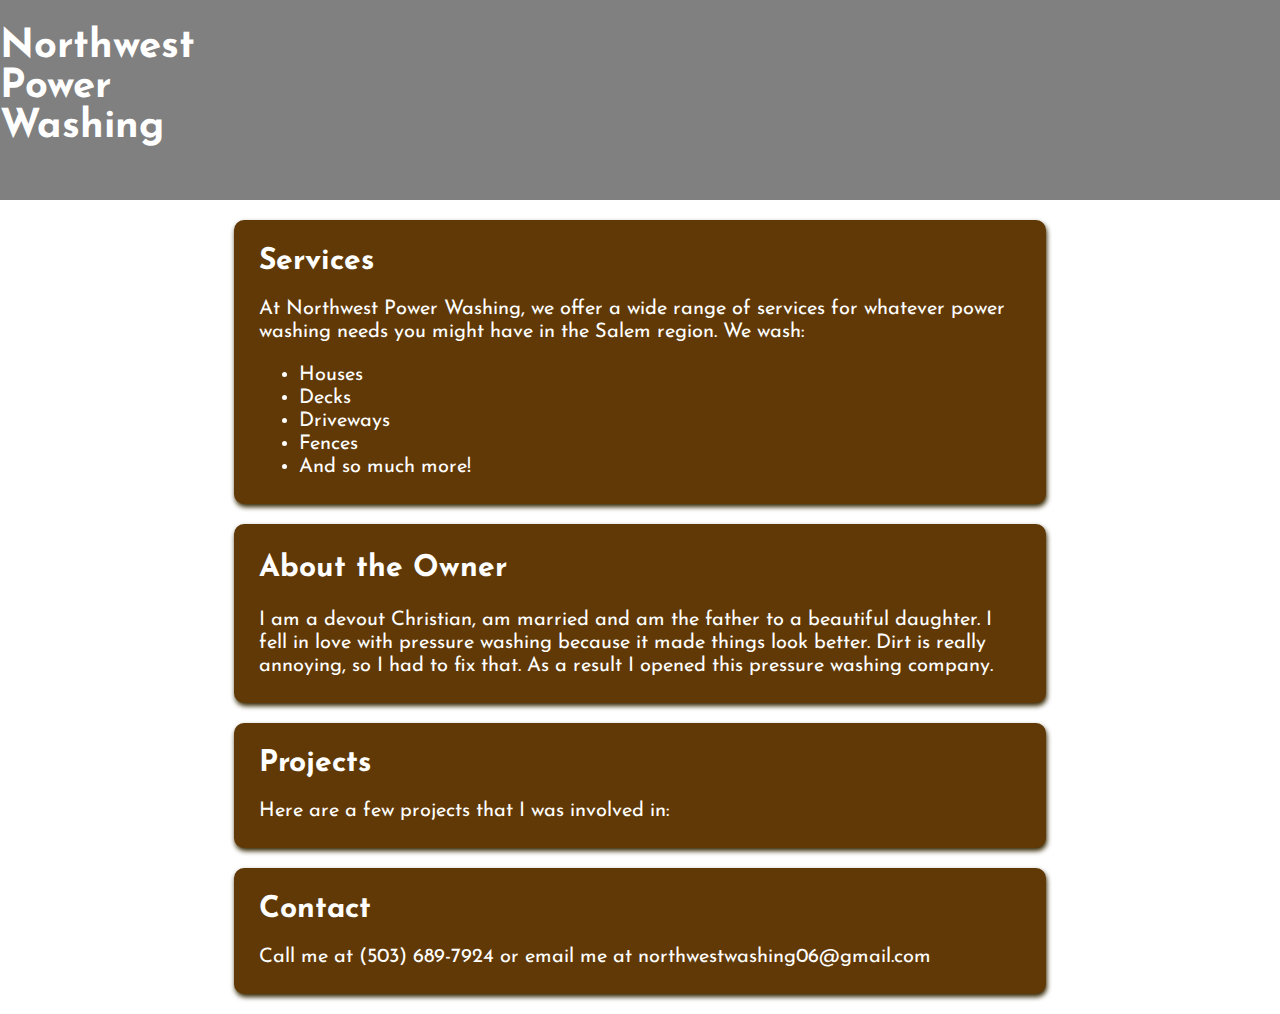
==== index.html @ b79ee86c "change: put each section into a box, and centered it" ====
<!DOCTYPE html>
<html lang="en-US">
  <head>
    <title>Northwest Power Washing</title>
    <link rel="stylesheet" href="styles.css" />
  </head>
  <body>
    <div>
      <div id="container-title">
        <h1 id="title">
          Northwest<br />
          Power<br />
          Washing
        </h1>
      </div>
      <div id="boxes">
        <div class="container-border">
          <div class="container-widget">
            <h2>Services</h2>
            <p>
              At Northwest Power Washing, we offer a wide range of services for
              whatever power washing needs you might have in the Salem region.
              We wash:
            </p>
            <ul>
              <li>Houses</li>
              <li>Decks</li>
              <li>Driveways</li>
              <li>Fences</li>
              <li>And so much more!</li>
            </ul>
          </div>
        </div>
        <div class="container-border">
          <div class="container-widget">
            <h2 id="h2-line-height">About the Owner</h2>
            <p>
              I am a devout Christian, am married and am the father to a
              beautiful daughter. I fell in love with pressure washing because
              it made things look better. Dirt is really annoying, so I had to
              fix that. As a result I opened this pressure washing company.
            </p>
          </div>
        </div>
        <div class="container-border">
          <div class="container-widget">
            <h2>Projects</h2>
            <p>Here are a few projects that I was involved in:</p>
          </div>
        </div>
        <div class="container-border">
          <div class="container-widget">
            <h2>Contact</h2>
            <p>
              Call me at ‭(503) 689-7924‬ or email me at
              northwestwashing06@gmail.com
            </p>
          </div>
        </div>
      </div>
    </div>
  </body>
</html>
---- styles.css ----
@import url('https://fonts.googleapis.com/css2?family=Josefin+Sans&display=swap');
body {
  font-family: 'Josefin Sans', sans-serif;
  margin: 0px;
}

#h2-line-height {
  line-height: 30px;
}

.container-border {
  margin: 10px;
  border: 0px, solid;
  border-radius: 10px;
  background-color: rgb(96, 57, 6);
  box-shadow: 1px 3px 5px #342702;
  color: white;
}

.container-widget {
  margin: 20px;
  padding: 5px;
  font-size: 20px;
  line-height: 23px;
  /* width: 65%; */
    /* margin: 0 auto; */
}

#boxes {
  margin: 0 auto;
}


#container-title{
  background-color: gray;
  height: 200px;
  display: flex;
  overflow: hidden;
  margin: 0 auto;
}

#title {
  display: flex;
  font-size: 100px;
  color: white;
}

/* Transitioning from mobile to desktop */
@media (min-width: 700px){
  #boxes {
    width: 65%;
  }
  #title {
    font-size: 40px;
  }
}
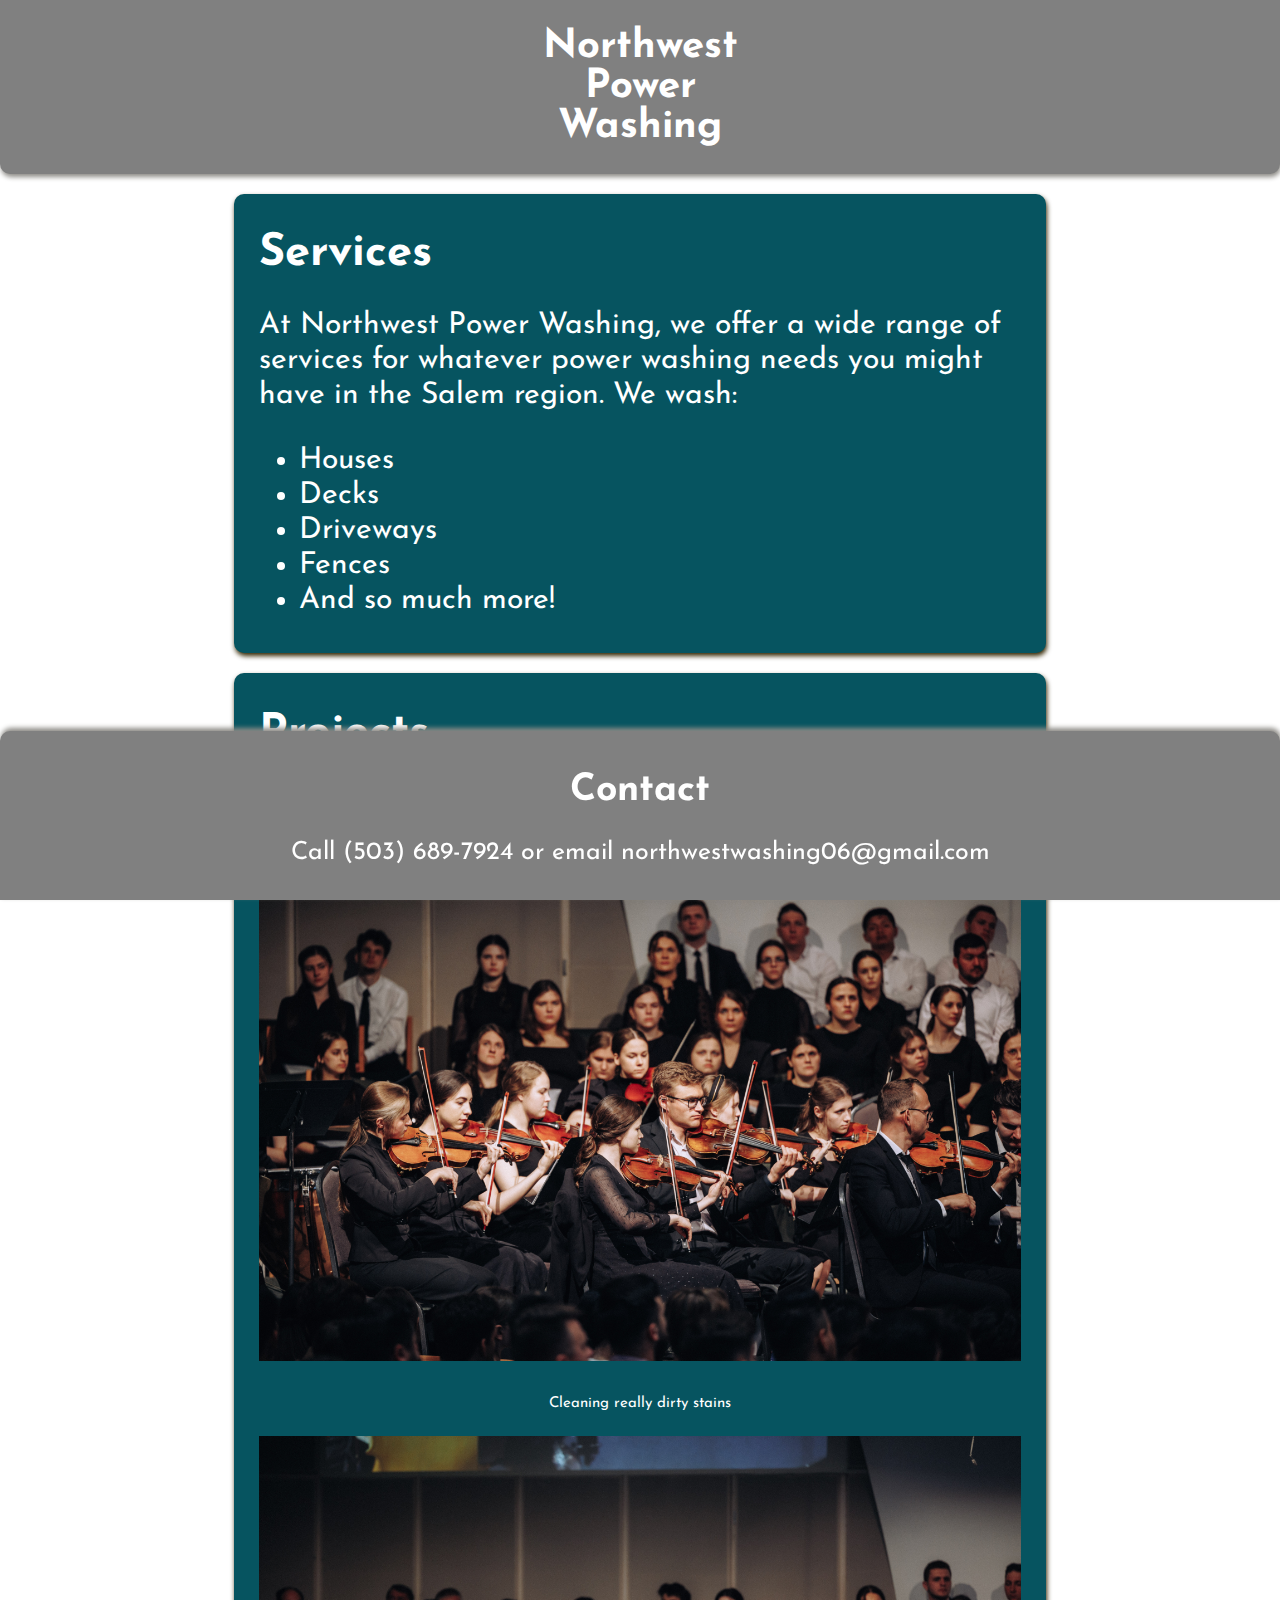
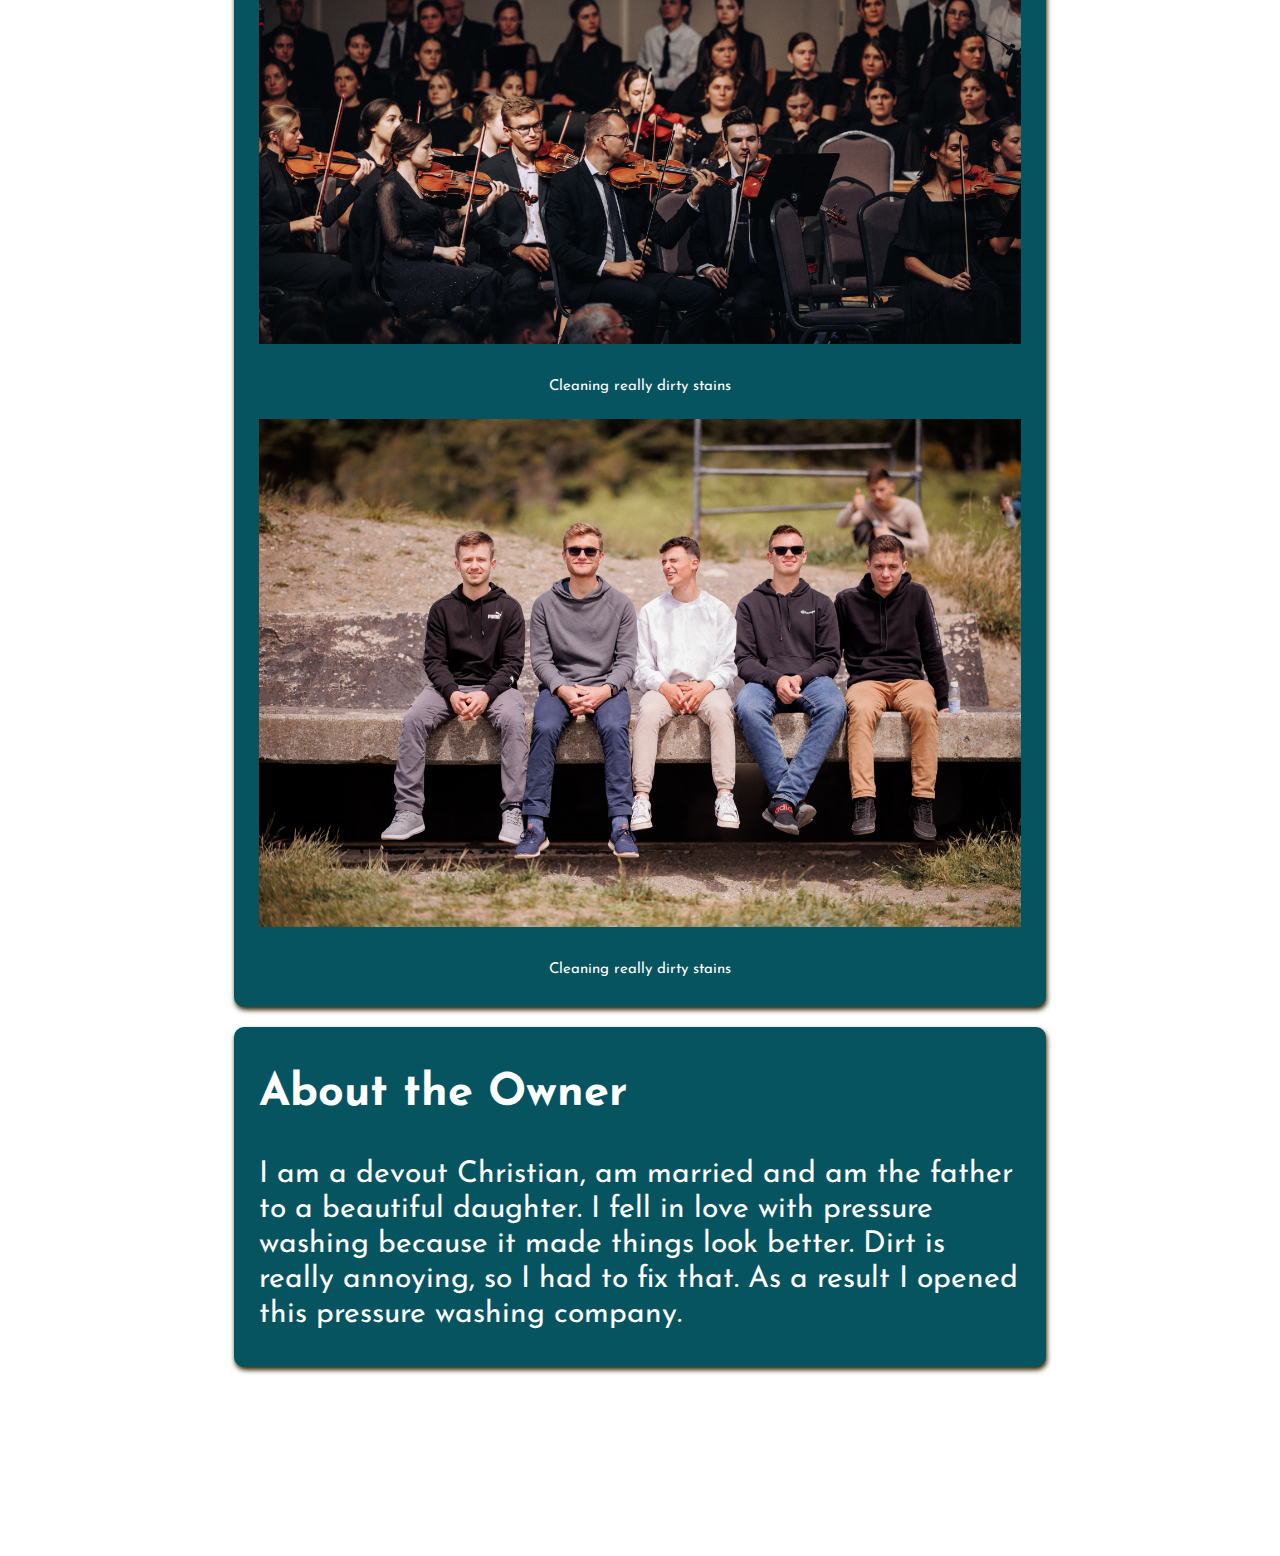
==== commit 968ab8bf: "style changes" ====
--- a/index.html
+++ b/index.html
@@ -5,7 +5,7 @@
     <link rel="stylesheet" href="styles.css" />
   </head>
   <body>
-    <div>
+    <div id="main-container">
       <div id="container-title">
         <h1 id="title">
           Northwest<br />
@@ -33,6 +33,18 @@
         </div>
         <div class="container-border">
           <div class="container-widget">
+            <h2>Projects</h2>
+            <p>Here are a few projects that I was involved in:</p>
+            <img src="./project-photos/1.jpg" class="image">
+            <p style="font-size: 15px; text-align: center;">Cleaning really dirty stains</p>
+            <img src="./project-photos/2.jpg" class="image">
+            <p style="font-size: 15px; text-align: center;">Cleaning really dirty stains</p>
+            <img src="./project-photos/4.jpg" class="image">
+            <p style="font-size: 15px; text-align: center;">Cleaning really dirty stains</p>
+          </div>
+        </div>
+        <div class="container-border">
+          <div class="container-widget">
             <h2 id="h2-line-height">About the Owner</h2>
             <p>
               I am a devout Christian, am married and am the father to a
@@ -42,21 +54,14 @@
             </p>
           </div>
         </div>
-        <div class="container-border">
-          <div class="container-widget">
-            <h2>Projects</h2>
-            <p>Here are a few projects that I was involved in:</p>
-          </div>
-        </div>
-        <div class="container-border">
-          <div class="container-widget">
-            <h2>Contact</h2>
-            <p>
-              Call me at ‭(503) 689-7924‬ or email me at
-              northwestwashing06@gmail.com
-            </p>
-          </div>
-        </div>
+      </div>
+      <div id="container-contact">
+        <div id="contact">
+          <h2>Contact</h2>
+          <p>
+            Call ‭(503) 689-7924‬ or email 
+            northwestwashing06@gmail.com
+          </p>
       </div>
     </div>
   </body>
--- a/styles.css
+++ b/styles.css
@@ -5,14 +5,14 @@
 }
 
 #h2-line-height {
-  line-height: 30px;
+  line-height: 50px;
 }
 
 .container-border {
   margin: 10px;
   border: 0px, solid;
   border-radius: 10px;
-  background-color: rgb(96, 57, 6);
+  background-color: rgb(6, 84, 96);
   box-shadow: 1px 3px 5px #342702;
   color: white;
 }
@@ -21,36 +21,73 @@
   margin: 20px;
   padding: 5px;
   font-size: 20px;
-  line-height: 23px;
-  /* width: 65%; */
-    /* margin: 0 auto; */
 }
 
 #boxes {
   margin: 0 auto;
 }
 
-
-#container-title{
+#container-title {
   background-color: gray;
-  height: 200px;
-  display: flex;
   overflow: hidden;
+  width: 100%;
   margin: 0 auto;
+  text-align: center;
+  box-shadow: 1px 3px 5px #8d8b86;
+  border-radius: 0px 0px 10px 10px;
 }
 
 #title {
-  display: flex;
-  font-size: 100px;
   color: white;
 }
 
+#container-contact {
+  border-radius: 10px 10px 0px 0px ;
+  background-color: gray;
+  width: 100%;
+  text-align: center;
+  position: sticky;
+  bottom: 0px;
+  box-shadow: 1px -3px 5px #8d8b86;
+  /* height: auto; */
+}
+
+#contact {
+  color: white;
+  padding: 10px;
+}
+
+.image {
+  width:100%;
+  height: 100%;
+}
+
 /* Transitioning from mobile to desktop */
-@media (min-width: 700px){
+@media (min-width: 700px) {
   #boxes {
     width: 65%;
   }
   #title {
     font-size: 40px;
   }
-}+  #contact {
+    font-size: 25px;
+  }
+  .container-widget {
+    line-height: 35px;
+    font-size: 30px;
+  }
+}
+
+@media (max-width: 699px) {
+  #title{
+    font-size: 70px;
+  }
+  #contact {
+    font-size: 30px;
+  }
+  .container-widget {
+    line-height: 50px;
+    font-size: 40px;
+  }
+}
